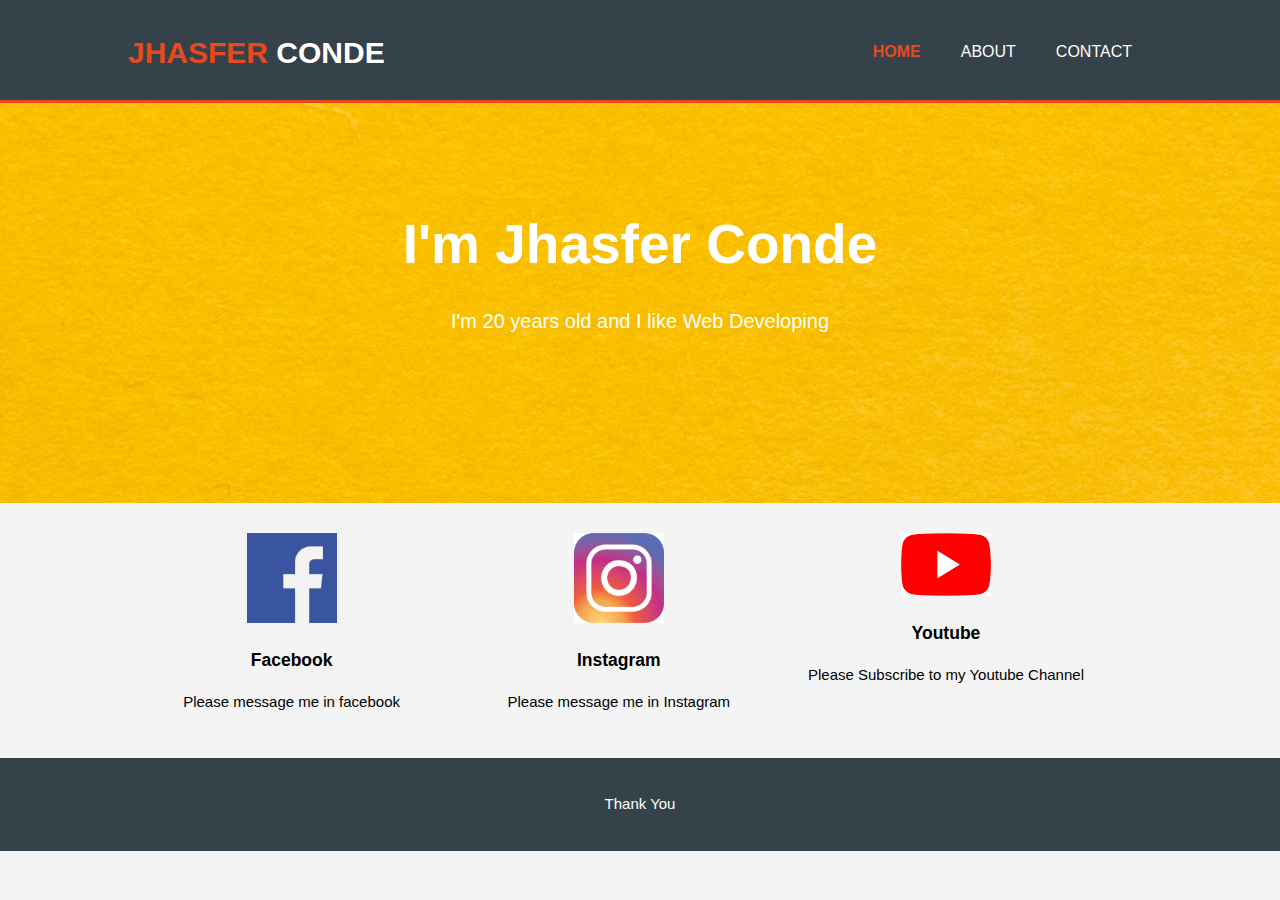
==== index.html @ aa18b37f "Commit" ====
<!DOCTYPE html>
<html>
  <head>
    <meta charset="utf-8">
    <meta name="viewport" content="width=device-width">
    <meta name="description" content="RESUME">
	  <meta name="keywords" content="conde, resume, jhasfer">
  	
    <title>Jhasfer Conde</title>
    <link rel="stylesheet" href="./css/style.css">
  </head>
  <body>
    <header>
      <div class="container">
        <div id="branding">
          <h1><span class="highlight">JHASFER</span> CONDE</h1>
        </div>
        <nav>
          <ul>
            <li class="current"><a href="index.html">Home</a></li>
            <li><a href="about.html">About</a></li>
            <li><a href="contact.html">Contact</a></li>
          </ul>
        </nav>
      </div>
    </header>

    <section id="showcase">
      <div class="container">
        <h1>I'm Jhasfer Conde</h1>
        <p>I'm 20 years old and I like Web Developing</p>
      </div>
    </section>
    <section id="boxes">
      <div class="container">
        <div class="box">
          <a href="https://www.facebook.com/jhasfer.conde.1"><img src="./img/facebook.png"></a>
          <h3>Facebook</h3>
          <p>Please message me in facebook</p>
        </div>
        <div class="box">
          <img src="./img/insta.png">
          <h3>Instagram</h3>
          <p>Please message me in Instagram</p>
        </div>
        <div class="box">
          <a href="https://www.youtube.com/channel/UCUucCvA9blaUc3gn4ds85bA?view_as=subscriber"><img src="./img/yt.png"></a>
          <h3>Youtube</h3>
          <p>Please Subscribe to my Youtube Channel</p>
        </div>
      </div>
    </section>

   
    <footer>
      <p>Thank You</p>
    </footer>
  </body>
</html>
---- css/style.css ----
body{
  font: 15px/1.5 Arial, Helvetica,sans-serif;
  padding:0;
  margin:0;
  background-color:#f4f4f4;
}

/* Global */
.container{
  width:80%;
  margin:auto;
  overflow:hidden;
}

ul{
  margin:0;
  padding:0;
}

.button_1{
  height:38px;
  background:#e8491d;
  border:0;
  padding-left: 20px;
  padding-right:20px;
  color:#ffffff;
}

.dark{
  padding:15px;
  background:#35424a;
  color:#ffffff;
  margin-top:10px;
  margin-bottom:10px;
}

/* Header **/
header{
  background:#35424a;
  color:#ffffff;
  padding-top:30px;
  min-height:70px;
  border-bottom:#e8491d 3px solid;
}

header a{
  color:#ffffff;
  text-decoration:none;
  text-transform: uppercase;
  font-size:16px;
}

header li{
  float:left;
  display:inline;
  padding: 0 20px 0 20px;
}

header #branding{
  float:left;
}

header #branding h1{
  margin:0;
}

header nav{
  float:right;
  margin-top:10px;
}

header .highlight, header .current a{
  color:#e8491d;
  font-weight:bold;
}

header a:hover{
  color:#cccccc;
  font-weight:bold;
}

/* Showcase */
#showcase{
  min-height:400px;
  background:url('../img/boon.jpg') no-repeat 0 -400px;
  text-align:center;
  color:#ffffff;
}

#showcase h1{
  margin-top:100px;
  font-size:55px;
  margin-bottom:10px;
}

#showcase p{
  font-size:20px;
}

/* Newsletter */
#newsletter{
  padding:15px;
  color:#ffffff;
  background:#35424a
}

#newsletter h1{
  float:left;
}

#newsletter form {
  float:right;
  margin-top:15px;
}

#newsletter input[type="email"]{
  padding:4px;
  height:25px;
  width:250px;
}

/* Boxes */
#boxes{
  margin-top:20px;
}

#boxes .box{
  float:left;
  text-align: center;
  width:30%;
  padding:10px;
}

#boxes .box img{
  width:90px;
}

/* Sidebar */
aside#sidebar{
  float:right;
  width:30%;
  margin-top:10px;
}

aside#sidebar .quote input, aside#sidebar .quote textarea{
  width:90%;
  padding:5px;
}

/* Main-col */
article#main-col{
  float:left;
  width:65%;
}

/* Services */
ul#services li{
  list-style: none;
  padding:20px;
  border: #cccccc solid 1px;
  margin-bottom:5px;
  background:#e6e6e6;
}

footer{
  padding:20px;
  margin-top:20px;
  color:#ffffff;
  background:#35424a;
  text-align: center;
}

/* Media Queries */
@media(max-width: 768px){
  header #branding,
  header nav,
  header nav li,
  #newsletter h1,
  #newsletter form,
  #boxes .box,
  article#main-col,
  aside#sidebar{
    float:none;
    text-align:center;
    width:100%;
  }

  header{
    padding-bottom:20px;
  }

  #showcase h1{
    margin-top:40px;
  }

  #newsletter button, .quote button{
    display:block;
    width:100%;
  }

  #newsletter form input[type="email"], .quote input, .quote textarea{
    width:100%;
    margin-bottom:5px;
  }
}
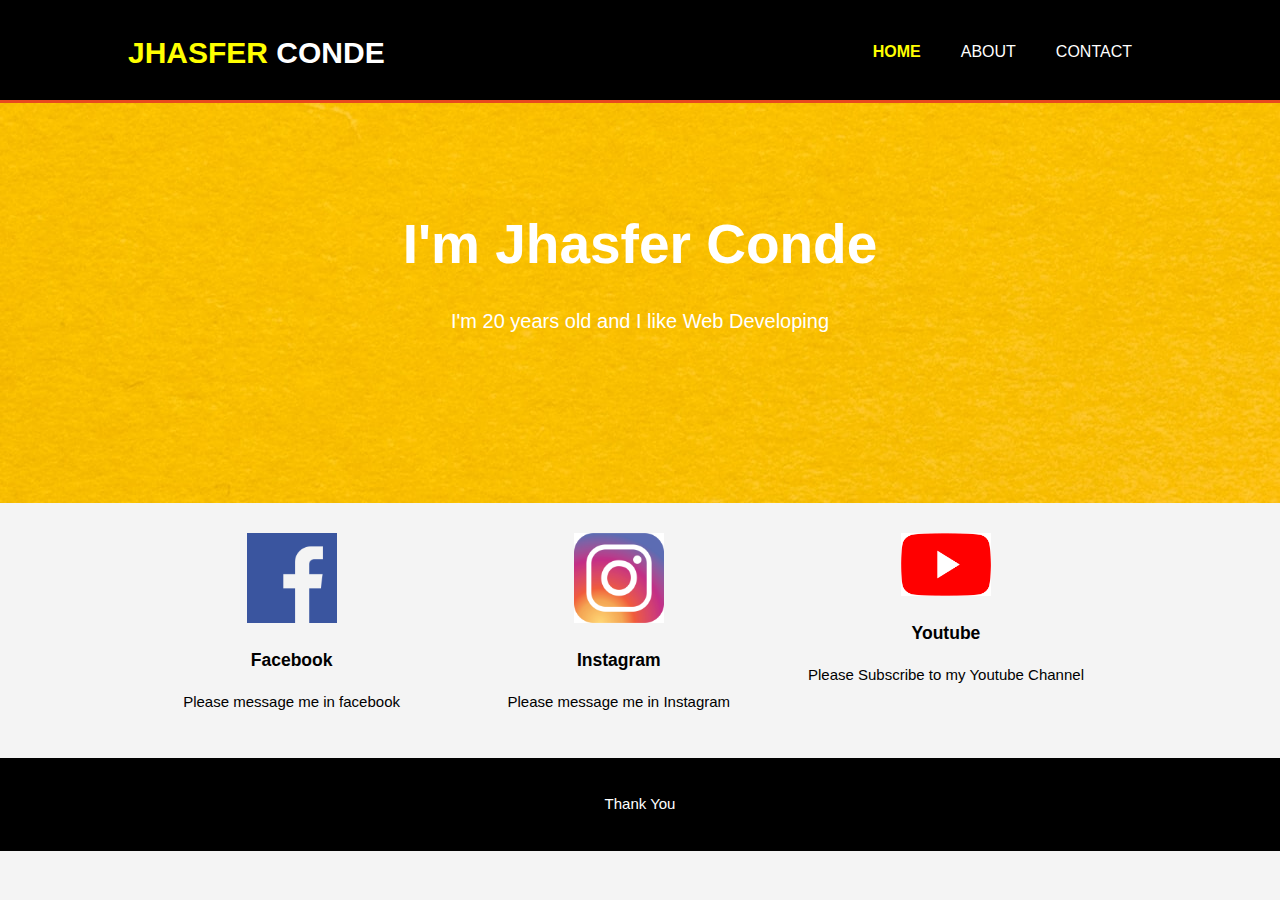
==== commit 4678f247: "Add files via upload" ====
--- a/index.html
+++ b/index.html
@@ -1,59 +1,59 @@
-<!DOCTYPE html>
-<html>
-  <head>
-    <meta charset="utf-8">
-    <meta name="viewport" content="width=device-width">
-    <meta name="description" content="RESUME">
-	  <meta name="keywords" content="conde, resume, jhasfer">
-  	
-    <title>Jhasfer Conde</title>
-    <link rel="stylesheet" href="./css/style.css">
-  </head>
-  <body>
-    <header>
-      <div class="container">
-        <div id="branding">
-          <h1><span class="highlight">JHASFER</span> CONDE</h1>
-        </div>
-        <nav>
-          <ul>
-            <li class="current"><a href="index.html">Home</a></li>
-            <li><a href="about.html">About</a></li>
-            <li><a href="contact.html">Contact</a></li>
-          </ul>
-        </nav>
-      </div>
-    </header>
-
-    <section id="showcase">
-      <div class="container">
-        <h1>I'm Jhasfer Conde</h1>
-        <p>I'm 20 years old and I like Web Developing</p>
-      </div>
-    </section>
-    <section id="boxes">
-      <div class="container">
-        <div class="box">
-          <a href="https://www.facebook.com/jhasfer.conde.1"><img src="./img/facebook.png"></a>
-          <h3>Facebook</h3>
-          <p>Please message me in facebook</p>
-        </div>
-        <div class="box">
-          <img src="./img/insta.png">
-          <h3>Instagram</h3>
-          <p>Please message me in Instagram</p>
-        </div>
-        <div class="box">
-          <a href="https://www.youtube.com/channel/UCUucCvA9blaUc3gn4ds85bA?view_as=subscriber"><img src="./img/yt.png"></a>
-          <h3>Youtube</h3>
-          <p>Please Subscribe to my Youtube Channel</p>
-        </div>
-      </div>
-    </section>
-
-   
-    <footer>
-      <p>Thank You</p>
-    </footer>
-  </body>
-</html>
+<!DOCTYPE html>
+<html>
+  <head>
+    <meta charset="utf-8">
+    <meta name="viewport" content="width=device-width">
+    <meta name="description" content="RESUME">
+	  <meta name="keywords" content="conde, resume, jhasfer">
+  	
+    <title>Jhasfer Conde</title>
+    <link rel="stylesheet" href="./css/style.css">
+  </head>
+  <body>
+    <header>
+      <div class="container">
+        <div id="branding">
+          <h1><span class="highlight">JHASFER</span> CONDE</h1>
+        </div>
+        <nav>
+          <ul>
+            <li class="current"><a href="index.html">Home</a></li>
+            <li><a href="about.html">About</a></li>
+            <li><a href="contact.html">Contact</a></li>
+          </ul>
+        </nav>
+      </div>
+    </header>
+
+    <section id="showcase">
+      <div class="container">
+        <h1>I'm Jhasfer Conde</h1>
+        <p>I'm 20 years old and I like Web Developing</p>
+      </div>
+    </section>
+    <section id="boxes">
+      <div class="container">
+        <div class="box">
+          <a href="https://www.facebook.com/jhasfer.conde.1"><img src="./img/facebook.png"></a>
+          <h3>Facebook</h3>
+          <p>Please message me in facebook</p>
+        </div>
+        <div class="box">
+          <img src="./img/insta.png">
+          <h3>Instagram</h3>
+          <p>Please message me in Instagram</p>
+        </div>
+        <div class="box">
+          <a href="https://www.youtube.com/channel/UCUucCvA9blaUc3gn4ds85bA?view_as=subscriber"><img src="./img/yt.png"></a>
+          <h3>Youtube</h3>
+          <p>Please Subscribe to my Youtube Channel</p>
+        </div>
+      </div>
+    </section>
+
+   
+    <footer>
+      <p>Thank You</p>
+    </footer>
+  </body>
+</html>
--- a/css/style.css
+++ b/css/style.css
@@ -36,7 +36,7 @@
 
 /* Header **/
 header{
-  background:#35424a;
+  background:#000000;
   color:#ffffff;
   padding-top:30px;
   min-height:70px;
@@ -70,7 +70,7 @@
 }
 
 header .highlight, header .current a{
-  color:#e8491d;
+  color:#FFFF00;
   font-weight:bold;
 }
 
@@ -166,7 +166,7 @@
   padding:20px;
   margin-top:20px;
   color:#ffffff;
-  background:#35424a;
+  background:#000000;
   text-align: center;
 }
 
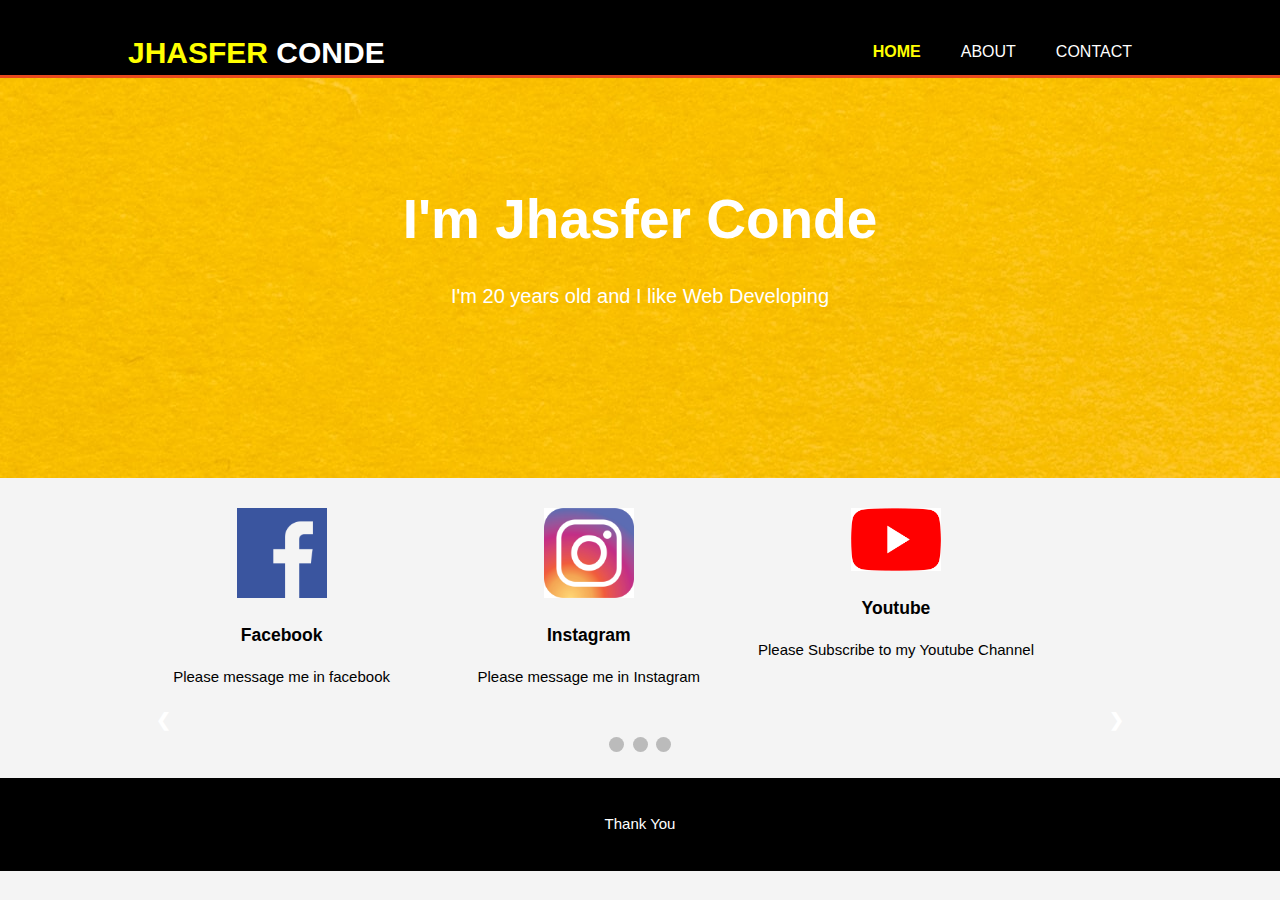
==== commit a7a52dea: "added keyboard images" ====
--- a/index.html
+++ b/index.html
@@ -1,59 +1,97 @@
-<!DOCTYPE html>
-<html>
-  <head>
-    <meta charset="utf-8">
-    <meta name="viewport" content="width=device-width">
-    <meta name="description" content="RESUME">
-	  <meta name="keywords" content="conde, resume, jhasfer">
-  	
-    <title>Jhasfer Conde</title>
-    <link rel="stylesheet" href="./css/style.css">
-  </head>
-  <body>
-    <header>
-      <div class="container">
-        <div id="branding">
-          <h1><span class="highlight">JHASFER</span> CONDE</h1>
-        </div>
-        <nav>
-          <ul>
-            <li class="current"><a href="index.html">Home</a></li>
-            <li><a href="about.html">About</a></li>
-            <li><a href="contact.html">Contact</a></li>
-          </ul>
-        </nav>
-      </div>
-    </header>
-
-    <section id="showcase">
-      <div class="container">
-        <h1>I'm Jhasfer Conde</h1>
-        <p>I'm 20 years old and I like Web Developing</p>
-      </div>
-    </section>
-    <section id="boxes">
-      <div class="container">
-        <div class="box">
-          <a href="https://www.facebook.com/jhasfer.conde.1"><img src="./img/facebook.png"></a>
-          <h3>Facebook</h3>
-          <p>Please message me in facebook</p>
-        </div>
-        <div class="box">
-          <img src="./img/insta.png">
-          <h3>Instagram</h3>
-          <p>Please message me in Instagram</p>
-        </div>
-        <div class="box">
-          <a href="https://www.youtube.com/channel/UCUucCvA9blaUc3gn4ds85bA?view_as=subscriber"><img src="./img/yt.png"></a>
-          <h3>Youtube</h3>
-          <p>Please Subscribe to my Youtube Channel</p>
-        </div>
-      </div>
-    </section>
-
-   
-    <footer>
-      <p>Thank You</p>
-    </footer>
-  </body>
-</html>
+<!DOCTYPE html>
+<html>
+  <head>
+    <meta charset="utf-8">
+    <meta name="viewport" content="width=device-width">
+    <meta name="description" content="RESUME">
+	  <meta name="keywords" content="conde, resume, jhasfer">
+    <script type="text/javascript" src="jsfile.js"></script>
+  	
+    <title>Jhasfer Conde</title>
+    <link rel="stylesheet" href="./css/style.css">
+  </head>
+  <body>
+    <header>
+      <div class="container">
+        <div id="branding">
+          <h1><span class="highlight">JHASFER</span> CONDE</h1>
+        </div>
+        <nav>
+          <ul>
+            <li class="current"><a href="index.html">Home</a></li>
+            <li><a href="about.html">About</a></li>
+            <li><a href="contact.html">Contact</a></li>
+          </ul>
+        </nav>
+      </div>
+    </header>
+
+
+    <section id="showcase">
+      <div class="container">
+        <h1>I'm Jhasfer Conde</h1>
+        <p>I'm 20 years old and I like Web Developing</p>
+      </div>
+    </section>
+    <section id="boxes">
+      <div class="container">
+        <div class="box">
+          <a href="https://www.facebook.com/jhasfer.conde.1"><img src="./img/facebook.png"></a>
+          <h3>Facebook</h3>
+          <p>Please message me in facebook</p>
+        </div>
+        <div class="box">
+          <img src="./img/insta.png">
+          <h3>Instagram</h3>
+          <p>Please message me in Instagram</p>
+        </div>
+        <div class="box">
+          <a href="https://www.youtube.com/channel/UCUucCvA9blaUc3gn4ds85bA?view_as=subscriber"><img src="./img/yt.png"></a>
+          <h3>Youtube</h3>
+          <p>Please Subscribe to my Youtube Channel</p>
+        </div>
+      </div>
+    </section>
+<section>
+    <div class="slideshow-container">
+
+  <!-- Full-width images with number and caption text -->
+  <div class="mySlides fade">
+    <div class="numbertext">1 / 3</div>
+    <img src="./img/keyboard.jpg" style="width:100%">
+    <div class="text">Caption Text</div>
+  </div>
+
+  <div class="mySlides fade">
+    <div class="numbertext">2 / 3</div>
+    <img src="./img/keyboard2.jpg" style="width:100%">
+    <div class="text">Caption Two</div>
+  </div>
+
+  <div class="mySlides fade">
+    <div class="numbertext">3 / 3</div>
+    <img src="./img/tech.jpg" style="width:100%">
+    <div class="text">Caption Three</div>
+  </div>
+
+  <!-- Next and previous buttons -->
+  <a class="prev" onclick="plusSlides(-1)">&#10094;</a>
+  <a class="next" onclick="plusSlides(1)">&#10095;</a>
+</div>
+<br>
+
+<!-- The dots/circles -->
+<div style="text-align:center">
+  <span class="dot" onclick="currentSlide(1)"></span>
+  <span class="dot" onclick="currentSlide(2)"></span>
+  <span class="dot" onclick="currentSlide(3)"></span>
+</div>
+</section>
+    
+
+   
+    <footer>
+      <p>Thank You</p>
+    </footer>
+  </body>
+</html>
--- a/css/style.css
+++ b/css/style.css
@@ -168,6 +168,101 @@
   color:#ffffff;
   background:#000000;
   text-align: center;
+}
+
+* {box-sizing:border-box}
+
+/* Slideshow container */
+.slideshow-container {
+  max-width: 1000px;
+  position: relative;
+  margin: auto;
+}
+
+/* Hide the images by default */
+.mySlides {
+  display: none;
+}
+
+/* Next & previous buttons */
+.prev, .next {
+  cursor: pointer;
+  position: absolute;
+  top: 50%;
+  width: auto;
+  margin-top: -22px;
+  padding: 16px;
+  color: white;
+  font-weight: bold;
+  font-size: 18px;
+  transition: 0.6s ease;
+  border-radius: 0 3px 3px 0;
+  user-select: none;
+}
+
+/* Position the "next button" to the right */
+.next {
+  right: 0;
+  border-radius: 3px 0 0 3px;
+}
+
+/* On hover, add a black background color with a little bit see-through */
+.prev:hover, .next:hover {
+  background-color: rgba(0,0,0,0.8);
+}
+
+/* Caption text */
+.text {
+  color: #f2f2f2;
+  font-size: 15px;
+  padding: 8px 12px;
+  position: absolute;
+  bottom: 8px;
+  width: 100%;
+  text-align: center;
+}
+
+/* Number text (1/3 etc) */
+.numbertext {
+  color: #f2f2f2;
+  font-size: 12px;
+  padding: 8px 12px;
+  position: absolute;
+  top: 0;
+}
+
+/* The dots/bullets/indicators */
+.dot {
+  cursor: pointer;
+  height: 15px;
+  width: 15px;
+  margin: 0 2px;
+  background-color: #bbb;
+  border-radius: 50%;
+  display: inline-block;
+  transition: background-color 0.6s ease;
+}
+
+.active, .dot:hover {
+  background-color: #717171;
+}
+
+/* Fading animation */
+.fade {
+  -webkit-animation-name: fade;
+  -webkit-animation-duration: 1.5s;
+  animation-name: fade;
+  animation-duration: 1.5s;
+}
+
+@-webkit-keyframes fade {
+  from {opacity: .4}
+  to {opacity: 1}
+}
+
+@keyframes fade {
+  from {opacity: .4}
+  to {opacity: 1}
 }
 
 /* Media Queries */
@@ -202,4 +297,4 @@
     width:100%;
     margin-bottom:5px;
   }
-}+ 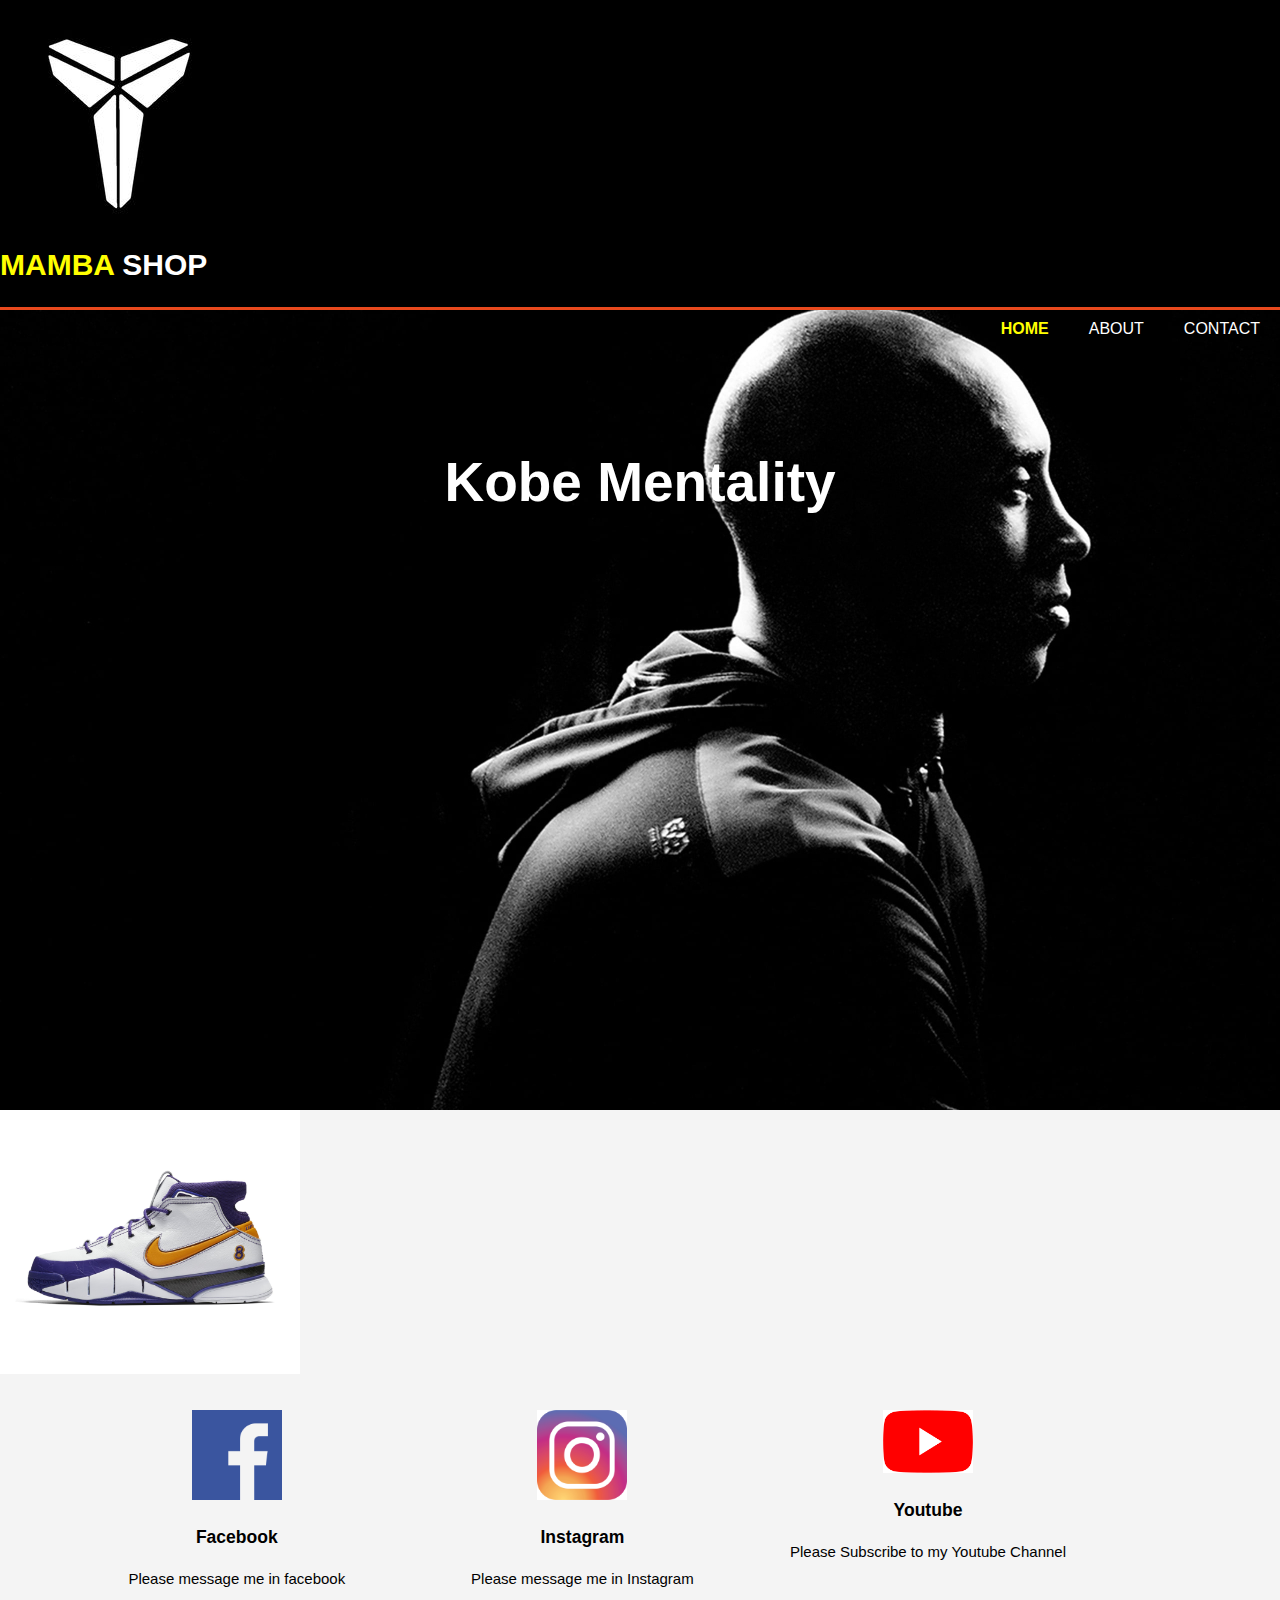
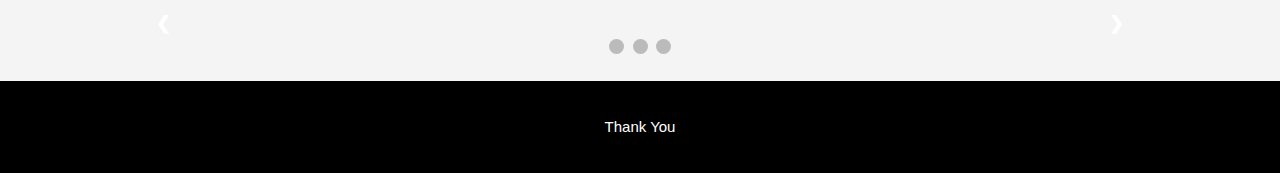
==== commit 03a33ac8: "kobeee" ====
--- a/index.html
+++ b/index.html
@@ -12,10 +12,13 @@
   </head>
   <body>
     <header>
-      <div class="container">
+      <section id="container">
+      	<div class="logo" >
+      		<img src="./img/logo.jpg" style="width:150px >
+      	</div>
         <div id="branding">
-          <h1><span class="highlight">JHASFER</span> CONDE</h1>
-        </div>
+          <h1><span class="highlight">MAMBA</span> SHOP</h1>
+        </section>
         <nav>
           <ul>
             <li class="current"><a href="index.html">Home</a></li>
@@ -29,9 +32,12 @@
 
     <section id="showcase">
       <div class="container">
-        <h1>I'm Jhasfer Conde</h1>
-        <p>I'm 20 years old and I like Web Developing</p>
+        <h1>Kobe Mentality</h1>
+        
       </div>
+    </section>
+    <section id="kobeshoes">
+    	<img src="./img/kobe 1.jpg" style="width:300px">
     </section>
     <section id="boxes">
       <div class="container">
@@ -56,21 +62,21 @@
     <div class="slideshow-container">
 
   <!-- Full-width images with number and caption text -->
-  <div class="mySlides fade">
+  <div class="Kobe fade">
     <div class="numbertext">1 / 3</div>
-    <img src="./img/keyboard.jpg" style="width:100%">
+    <img src="./img/kobe 1.jpg" style="width:100%">
     <div class="text">Caption Text</div>
   </div>
 
-  <div class="mySlides fade">
+  <div class="Kobe fade">
     <div class="numbertext">2 / 3</div>
-    <img src="./img/keyboard2.jpg" style="width:100%">
+    <img src="./img/kobe 1-1.jpg" style="width:100%">
     <div class="text">Caption Two</div>
   </div>
 
-  <div class="mySlides fade">
+  <div class="Kobe fade">
     <div class="numbertext">3 / 3</div>
-    <img src="./img/tech.jpg" style="width:100%">
+    <img src="./img/kobe 1-2.jpg" style="width:100%">
     <div class="text">Caption Three</div>
   </div>
 
--- a/css/style.css
+++ b/css/style.css
@@ -7,7 +7,7 @@
 
 /* Global */
 .container{
-  width:80%;
+  width:90%;
   margin:auto;
   overflow:hidden;
 }
@@ -81,8 +81,8 @@
 
 /* Showcase */
 #showcase{
-  min-height:400px;
-  background:url('../img/boon.jpg') no-repeat 0 -400px;
+  min-height:800px;
+  background:url('../img/boon.jpg') no-repeat 0 -200px;
   text-align:center;
   color:#ffffff;
 }
@@ -180,7 +180,7 @@
 }
 
 /* Hide the images by default */
-.mySlides {
+.Kobe {
   display: none;
 }
 
@@ -285,7 +285,7 @@
   }
 
   #showcase h1{
-    margin-top:40px;
+    margin-top:100px;
   }
 
   #newsletter button, .quote button{
@@ -297,4 +297,8 @@
     width:100%;
     margin-bottom:5px;
   }
+
+  #kobeshoes img{
+    margin-top:100px;
+  }
  